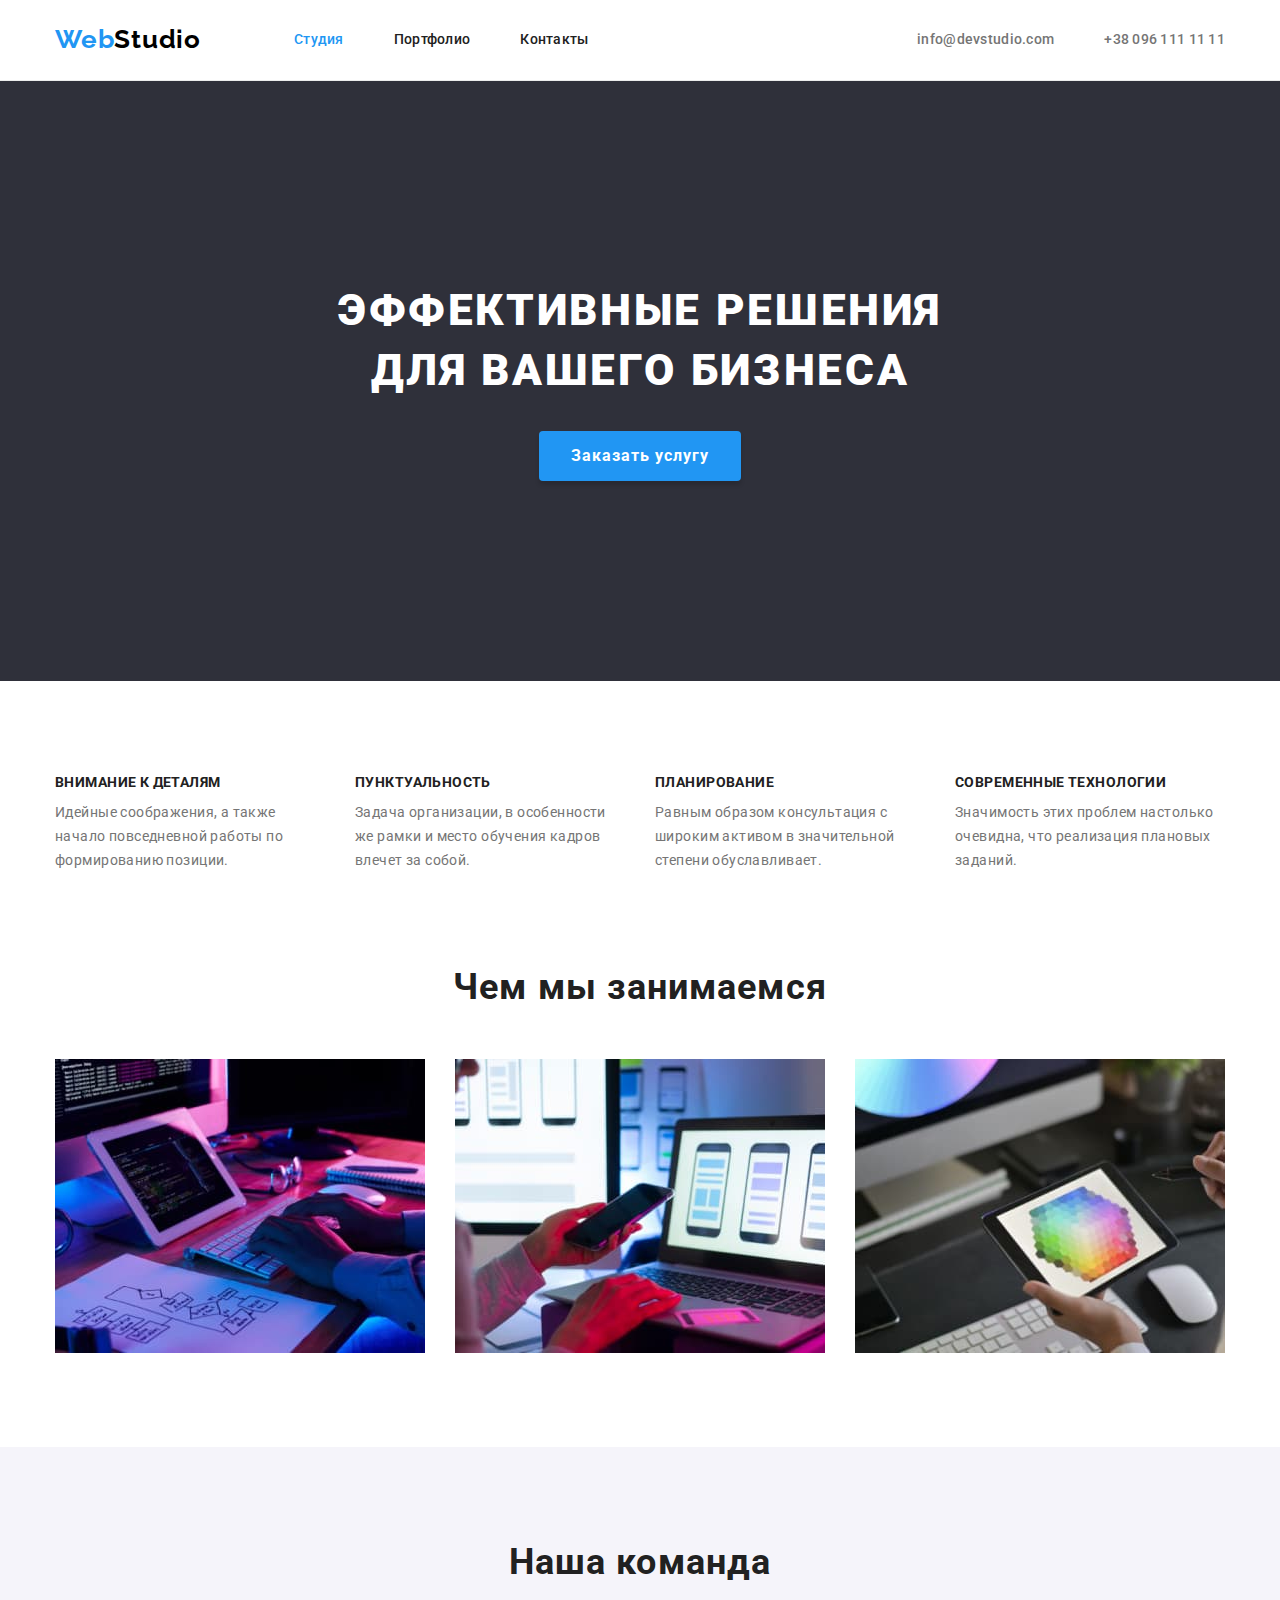
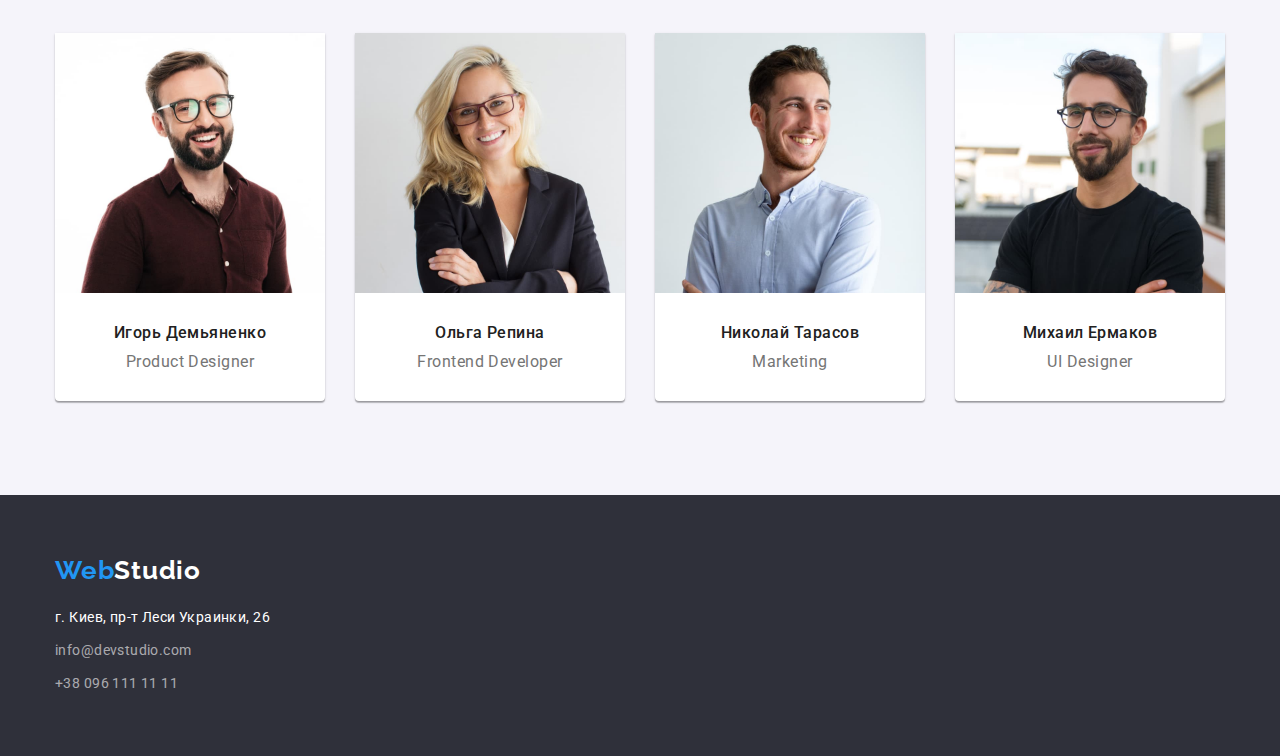
==== index.html @ 8e44c54b "Initial commit" ====
<!DOCTYPE html>
<html lang="ru">
  <head>
    <meta charset="UTF-8" />
    <meta http-equiv="X-UA-Compatible" content="IE=edge" />
    <meta name="viewport" content="width=device-width, initial-scale=1.0" />
    <title>Webstudio</title>
    <link
      rel="stylesheet"
      href="https://cdnjs.cloudflare.com/ajax/libs/modern-normalize/1.0.0/modern-normalize.min.css"
    />
    <link rel="preconnect" href="https://fonts.googleapis.com" />
    <link rel="preconnect" href="https://fonts.gstatic.com" crossorigin />
    <link
      href="https://fonts.googleapis.com/css2?family=Raleway:wght@700&family=Roboto:wght@400;500;700;900&display=swap"
      rel="stylesheet"
    />
    <link rel="stylesheet" href="./css/styles.css" />
  </head>
  <body>
    <!-- header -->
    <header class="header">
      <div class="container header-container">
        <a class="header-logo link" href="#"> <span class="logo-text">Web</span>Studio</a>
        <nav class="header-nav">
          <ul class="header-nav-list list">
            <li class="header-nav-item">
              <a class="header-nav-link current link" href="#">Студия</a>
            </li>
            <li class="header-nav-item">
              <a class="header-nav-link link" href="./portfolio.html">Портфолио</a>
            </li>
            <li class="header-nav-item">
              <a class="header-nav-link link" href="#">Контакты</a>
            </li>
          </ul>
        </nav>
        <ul class="header-list list">
          <li class="header-item">
            <a class="header-link link" href="mailto:info@devstudio.com">info@devstudio.com</a>
          </li>
          <li class="header-item">
            <a class="header-link link" href="tel:+380961111111">+38 096 111 11 11</a>
          </li>
        </ul>
      </div>
    </header>
    <main>
      <!-- hero -->
      <section class="hero">
        <div class="container">
          <h1 class="hero-title">
            Эффективные решения<br />
            для вашего бизнеса
          </h1>
          <button class="hero-btn" type="button">Заказать услугу</button>
        </div>
      </section>
      <!-- features -->
      <section class="features section">
        <div class="container">
          <h2 class="visually-hidden">Наши преимущества</h2>
          <ul class="features-list list">
            <li class="features-item">
              <h3 class="features-subtitle">Внимание к деталям</h3>
              <p class="features-text">
                Идейные соображения, а также начало повседневной работы по формированию позиции.
              </p>
            </li>
            <li class="features-item">
              <h3 class="features-subtitle">Пунктуальность</h3>
              <p class="features-text">
                Задача организации, в особенности же рамки и место обучения кадров влечет за собой.
              </p>
            </li>
            <li class="features-item">
              <h3 class="features-subtitle">Планирование</h3>
              <p class="features-text">
                Равным образом консультация с широким активом в значительной степени обуславливает.
              </p>
            </li>
            <li class="features-item">
              <h3 class="features-subtitle">Современные технологии</h3>
              <p class="features-text">
                Значимость этих проблем настолько очевидна, что реализация плановых заданий.
              </p>
            </li>
          </ul>
        </div>
      </section>
      <!-- benefits -->
      <section class="benefits section">
        <div class="container">
          <h2 class="benefits-title">Чем мы занимаемся</h2>
          <ul class="benefits-list list">
            <li class="benefits-item">
              <img
                class="benefits-image"
                src="./images/benefits/box1.jpg"
                alt="Клавиатура и планшет"
                width="370"
                height="294"
              />
            </li>
            <li class="benefits-item">
              <img
                class="benefits-image"
                src="./images/benefits/box2.jpg"
                alt="Смартфон и ноутбук"
                width="370"
                height="294"
              />
            </li>
            <li class="benefits-item">
              <img
                class="benefits-image"
                src="./images/benefits/box3.jpg"
                alt="Планшет"
                width="370"
                height="294"
              />
            </li>
          </ul>
        </div>
      </section>
      <!-- team -->
      <section class="team section">
        <div class="container">
          <h2 class="team-title">Наша команда</h2>
          <ul class="team-list list">
            <li class="team-item">
              <img
                class="team-image"
                src="./images/team/photo1.jpg"
                alt="Фотография Игорь Демьяненко"
                width="270"
                height="260"
              />
              <h3 class="team-subtitle">Игорь Демьяненко</h3>
              <p class="team-text">Product Designer</p>
            </li>
            <li class="team-item">
              <img
                class="team-image"
                src="./images/team/photo2.jpg"
                alt="Фотография Ольга Репина"
                width="270"
                height="260"
              />
              <h3 class="team-subtitle">Ольга Репина</h3>
              <p class="team-text">Frontend Developer</p>
            </li>
            <li class="team-item">
              <img
                class="team-image"
                src="./images/team/photo3.jpg"
                alt="Фотография Николай Тарасов"
                width="270"
                height="260"
              />
              <h3 class="team-subtitle">Николай Тарасов</h3>
              <p class="team-text">Marketing</p>
            </li>
            <li class="team-item">
              <img
                class="team-image"
                src="./images/team/photo4.jpg"
                alt="Фотография Михаил Ермаков"
                width="270"
                height="260"
              />
              <h3 class="team-subtitle">Михаил Ермаков</h3>
              <p class="team-text">UI Designer</p>
            </li>
          </ul>
        </div>
      </section>
    </main>
    <!-- footer -->
    <footer class="footer">
      <div class="container">
        <a class="footer-logo link" href="#"> <span class="logo-text">Web</span>Studio</a>
        <address class="footer-contacs">
          <p class="footer-text">г. Киев, пр-т Леси Украинки, 26</p>
          <ul class="footer-list list">
            <li class="footer-item">
              <a class="footer-link link" href="mailto:info@devstudio.com">info@devstudio.com</a>
            </li>
            <li class="footer-item">
              <a class="footer-link link" href="tel:+380961111111">+38 096 111 11 11</a>
            </li>
          </ul>
        </address>
      </div>
    </footer>
  </body>
</html>
---- css/styles.css ----
:root {
  --color-background-primary: #2f303a;
  --color-text-background: #fff;
  --color-background-third: #f5f4fa;
  --primary-text-color: #757575;
  --title-text-color: #212121;
  --accent-color: #2196f3;
  --color-footer-link: #ffffff99;
  --btn-background-color: #188ce8;
  --color-border: #ececec;
  --color-border-card: #eeeeee;
}

body {
  color: var(--primary-text-color);
  font-family: 'Roboto', Arial, sans-serif;
}

h1,
h2,
h3,
h4,
h5,
h6,
p {
  margin: 0;
}

img {
  display: block;
  width: 100%;
}

.list {
  list-style: none;
  padding: 0;
  margin: 0;
}

.link {
  text-decoration: none;
}

.container {
  width: 1200px;
  padding-left: 15px;
  padding-right: 15px;
  margin-left: auto;
  margin-right: auto;
}

.section {
  padding: 94px 0;
}

.visually-hidden {
  position: absolute;
  width: 1px;
  height: 1px;
  margin: -1px;
  border: 0;
  padding: 0;

  white-space: nowrap;
  clip-path: inset(100%);
  clip: rect(0 0 0 0);
  overflow: hidden;
}

/* header */
.header {
  border-bottom: 1px solid var(--color-border);
  background-color: var(--color-text-background);
}

.header-container {
  display: flex;
  align-items: center;
}

.header-logo {
  margin-right: 93px;

  color: #000;
  font-family: 'Raleway';
  font-weight: 700;
  font-size: 26px;
  line-height: 1.2;
  letter-spacing: 0.03em;
}

.logo-text {
  color: var(--accent-color);
}

.header-nav-list,
.header-list {
  display: flex;

  font-weight: 500;
  font-size: 14px;
  line-height: 1.14;
  letter-spacing: 0.02em;
}

.header-list {
  margin-left: auto;
}

.header-nav-item:not(:first-child) {
  margin-left: 50px;
}

.header-nav-link {
  display: block;
  padding: 32px 0;

  color: var(--title-text-color);
}

.header-link {
  display: block;
  padding: 32px 0;

  color: var(--primary-text-color);
}

.header-item:not(:first-child) {
  margin-left: 50px;
}

.link:hover,
.link:focus {
  color: var(--accent-color);
}

.header-nav-link.current {
  color: var(--accent-color);
}

/* hero */

.hero {
  padding: 200px 0;
  text-align: center;

  background-color: var(--color-background-primary);
}

.hero-title {
  margin-bottom: 30px;

  color: var(--color-text-background);
  font-weight: 900;
  font-size: 44px;
  line-height: 1.36;
  letter-spacing: 0.06em;
  text-transform: uppercase;
}

.hero-btn {
  margin: 0 auto;
  padding: 10px 32px;
  box-shadow: 0px 4px 4px rgba(0, 0, 0, 0.15);
  border: 0 solid transparent;
  border-radius: 4px;

  color: var(--color-text-background);
  background-color: var(--accent-color);
  font-family: inherit;
  font-weight: 700;
  font-size: 16px;
  line-height: 1.88;
  display: flex;
  align-items: center;
  text-align: center;
  letter-spacing: 0.06em;
  cursor: pointer;
}

.hero-btn:hover,
.hero-btn:focus {
  background-color: var(--btn-background-color);
}

/* features */

.features {
  background-color: var(--color-text-background);
}

.features-list {
  display: flex;
}

.features-item {
  flex-basis: 270px;
}

.features-subtitle {
  margin-bottom: 10px;

  color: var(--title-text-color);
  font-weight: 700;
  font-size: 14px;
  line-height: 1.14;
  letter-spacing: 0.03em;
  text-transform: uppercase;
}

.features-text {
  font-size: 14px;
  line-height: 1.71;
  letter-spacing: 0.03em;
}

.features-item:not(:first-child) {
  margin-left: 30px;
}

/* benefits, team */

.benefits {
  padding-top: 0;

  background-color: var(--color-text-background);
}

.benefits-title,
.team-title {
  margin-bottom: 50px;

  color: var(--title-text-color);
  font-weight: 700;
  font-size: 36px;
  line-height: 1.17;
  text-align: center;
  letter-spacing: 0.03em;
}

.benefits-list {
  display: flex;
}

.benefits-item:not(:first-child) {
  margin-left: 30px;
}

.team {
  background-color: var(--color-background-third);
}

.team-list {
  display: flex;
}

.team-item {
  padding-bottom: 30px;
  box-shadow: 0px 1px 3px rgba(0, 0, 0, 0.12), 0px 1px 1px rgba(0, 0, 0, 0.14),
    0px 2px 1px rgba(0, 0, 0, 0.2);
  border-radius: 0px 0px 4px 4px;

  background-color: var(--color-text-background);
}

.team-image {
  margin-bottom: 30px;
}

.team-subtitle {
  margin-bottom: 10px;

  color: var(--title-text-color);
  font-weight: 500;
  font-size: 16px;
  line-height: 1.19;
  text-align: center;
  letter-spacing: 0.03em;
}

.team-text {
  font-size: 16px;
  line-height: 1.19;
  text-align: center;
  letter-spacing: 0.03em;
}

.team-item:not(:first-child) {
  margin-left: 30px;
}

/* projects */

.projects {
  background-color: var(--color-text-background);
}

.projects-menu-list {
  display: flex;
  justify-content: center;
  margin-bottom: 50px;
}

.projects-btn {
  padding: 6px 22px;
  border: 0 solid transparent;
  border-radius: 4px;

  color: var(--title-text-color);
  background-color: var(--color-background-third);
  font-family: inherit;
  font-weight: 500;
  font-size: 16px;
  line-height: 1.62;
  text-align: center;
  letter-spacing: 0.03em;
  cursor: pointer;
}

.projects-btn:hover,
.projects-btn:focus {
  color: var(--color-text-background);
  background-color: var(--accent-color);
}

.projects-btn.current {
  color: var(--color-text-background);
  background-color: var(--accent-color);
}

.projects-menu-item:not(:first-child) {
  margin-left: 8px;
}

.projects-list {
  display: flex;
  flex-wrap: wrap;
  gap: 30px;
}

.projects-item {
  background-color: var(--color-text-background);
}

.projects-card {
  padding: 20px 24px 20px 24px;
  border: 1px solid var(--color-border-card);
}

.projects-subtitle {
  margin-bottom: 4px;

  color: var(--title-text-color);
  font-weight: 700;
  font-size: 18px;
  line-height: 2;
  letter-spacing: 0.06em;
}

.projects-text {
  font-size: 16px;
  line-height: 1.88;
  letter-spacing: 0.03em;
}

/* footer */

.footer {
  padding: 60px 0;

  background-color: var(--color-background-primary);
}

.footer-logo {
  display: inline-block;
  margin-bottom: 20px;

  color: var(--color-text-background);
  font-family: 'Raleway';
  font-weight: 700;
  font-size: 26px;
  line-height: 1.2;
  letter-spacing: 0.03em;
}

.footer-contacs {
  font-style: normal;
  font-size: 14px;
  line-height: 1.71;
  letter-spacing: 0.03em;
}

.footer-text {
  margin-bottom: 9px;
  color: var(--color-text-background);
}

.footer-link {
  color: var(--color-footer-link);
}

.footer-item:not(:first-child) {
  margin-top: 9px;
}
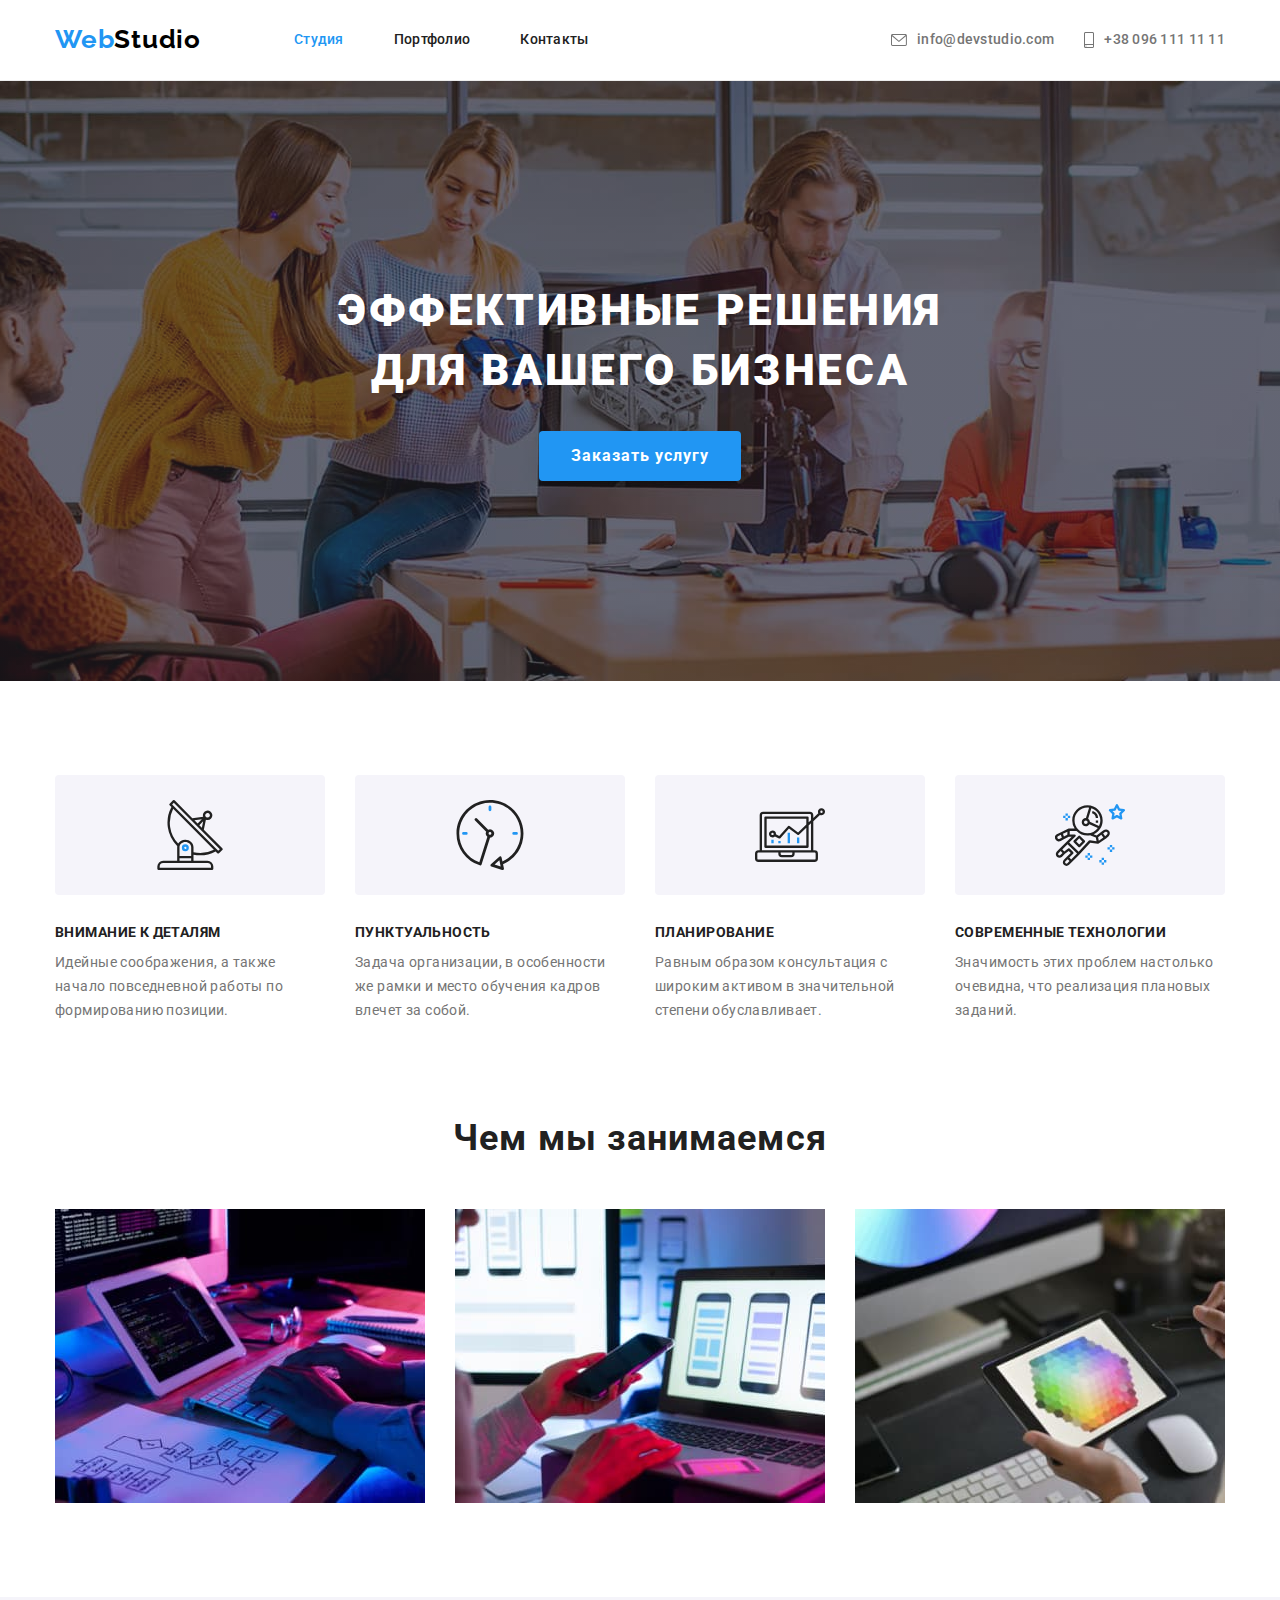
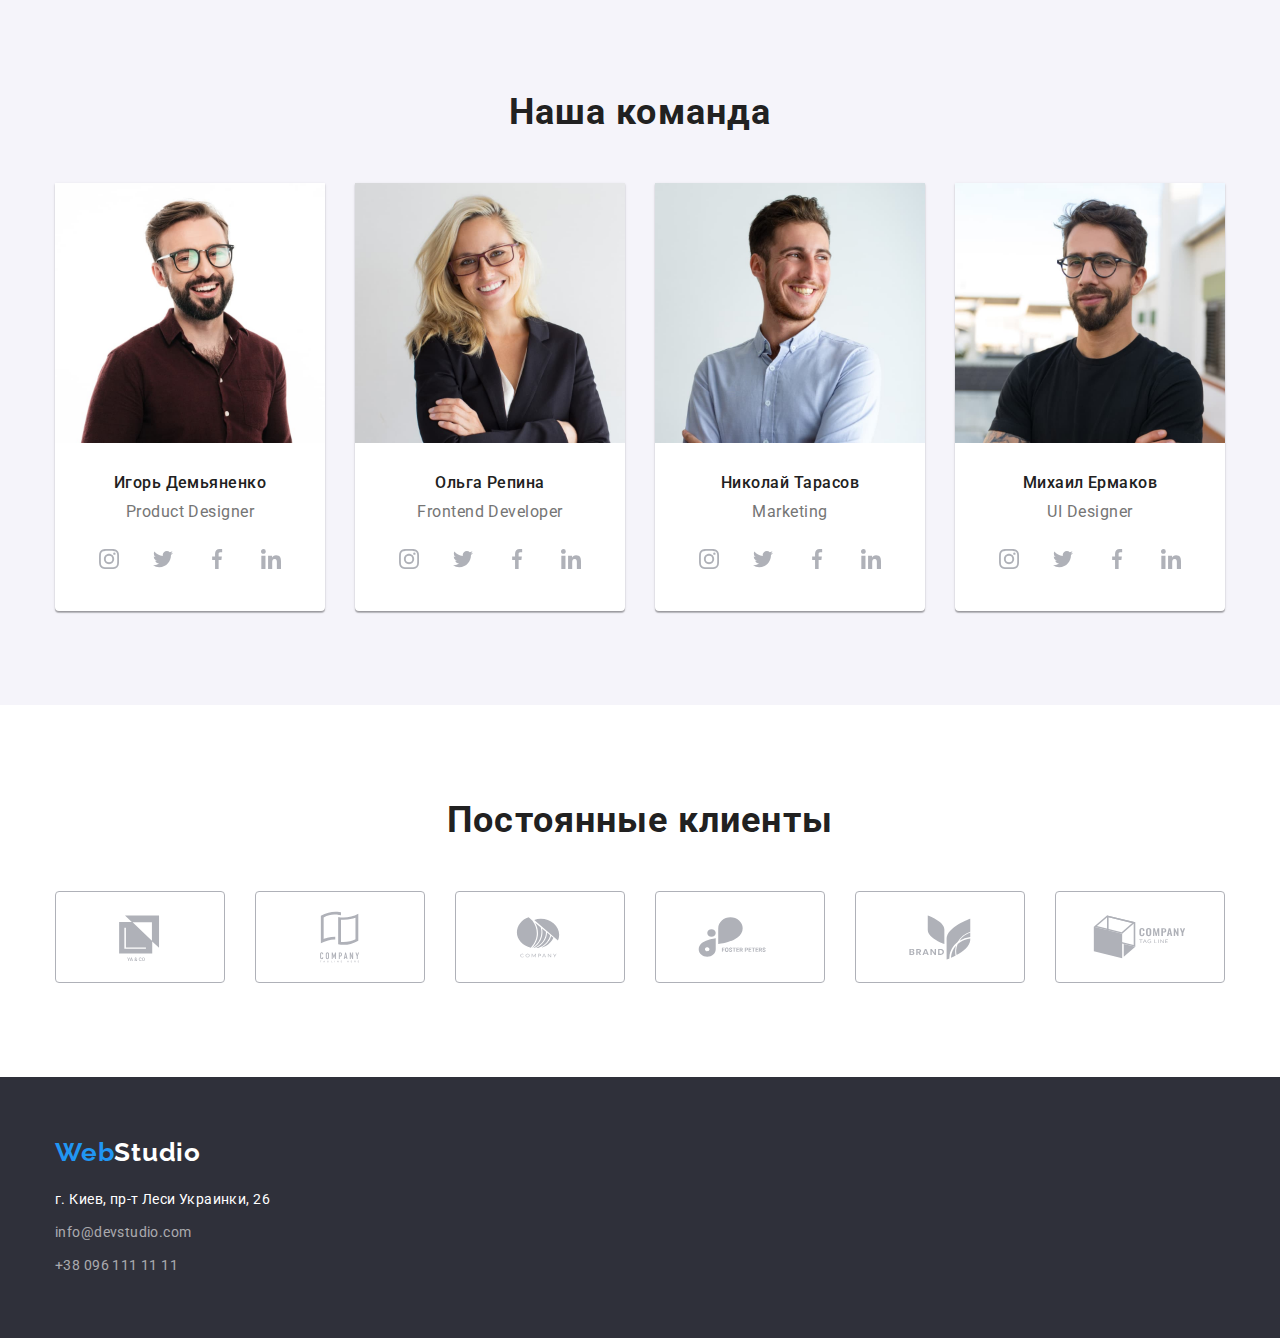
==== commit ea9da44d: "сделал иконки" ====
--- a/index.html
+++ b/index.html
@@ -37,10 +37,19 @@
         </nav>
         <ul class="header-list list">
           <li class="header-item">
-            <a class="header-link link" href="mailto:info@devstudio.com">info@devstudio.com</a>
+            <a class="header-link link" href="mailto:info@devstudio.com">
+              <svg class="header-icon" width="16" height="12" aria-hidden="true">
+                <use href="./images/icons.svg#icon-envelope"></use>
+              </svg>
+              info@devstudio.com
+            </a>
           </li>
           <li class="header-item">
-            <a class="header-link link" href="tel:+380961111111">+38 096 111 11 11</a>
+            <a class="header-link link" href="tel:+380961111111">
+              <svg class="header-icon" width="10" height="16" aria-hidden="true">
+                <use href="./images/icons.svg#icon-smartphone"></use></svg
+              >+38 096 111 11 11
+            </a>
           </li>
         </ul>
       </div>
@@ -62,24 +71,44 @@
           <h2 class="visually-hidden">Наши преимущества</h2>
           <ul class="features-list list">
             <li class="features-item">
+              <div class="features-container">
+                <svg class="features-icon" width="70" height="70" aria-hidden="true">
+                  <use href="./images/icons.svg#icon-antenna"></use>
+                </svg>
+              </div>
               <h3 class="features-subtitle">Внимание к деталям</h3>
               <p class="features-text">
                 Идейные соображения, а также начало повседневной работы по формированию позиции.
               </p>
             </li>
             <li class="features-item">
+              <div class="features-container">
+                <svg class="features-icon" width="70" height="70" aria-hidden="true">
+                  <use href="./images/icons.svg#icon-clock"></use>
+                </svg>
+              </div>
               <h3 class="features-subtitle">Пунктуальность</h3>
               <p class="features-text">
                 Задача организации, в особенности же рамки и место обучения кадров влечет за собой.
               </p>
             </li>
             <li class="features-item">
+              <div class="features-container">
+                <svg class="features-icon" width="70" height="70" aria-hidden="true">
+                  <use href="./images/icons.svg#icon-diagram"></use>
+                </svg>
+              </div>
               <h3 class="features-subtitle">Планирование</h3>
               <p class="features-text">
                 Равным образом консультация с широким активом в значительной степени обуславливает.
               </p>
             </li>
             <li class="features-item">
+              <div class="features-container">
+                <svg class="features-icon" width="70" height="70" aria-hidden="true">
+                  <use href="./images/icons.svg#icon-astronaut"></use>
+                </svg>
+              </div>
               <h3 class="features-subtitle">Современные технологии</h3>
               <p class="features-text">
                 Значимость этих проблем настолько очевидна, что реализация плановых заданий.
@@ -138,6 +167,46 @@
               />
               <h3 class="team-subtitle">Игорь Демьяненко</h3>
               <p class="team-text">Product Designer</p>
+              <ul class="social-list list">
+                <li class="social-item">
+                  <a href="#" class="social-link">
+                    <svg
+                      class="social-icon"
+                      width="20"
+                      height="20"
+                      aria-label="ссылка на instagram"
+                    >
+                      <use href="./images/icons.svg#icon-instagram"></use>
+                    </svg>
+                  </a>
+                </li>
+                <li class="social-item">
+                  <a href="#" class="social-link">
+                    <svg class="social-icon" width="20" height="20" aria-label="ссылка на twitter">
+                      <use href="./images/icons.svg#icon-twitter"></use>
+                    </svg>
+                  </a>
+                </li>
+                <li class="social-item">
+                  <a href="#" class="social-link">
+                    <svg
+                      class="social-icon"
+                      width="20"
+                      height="20"
+                      aria-label="ссылка на facebook "
+                    >
+                      <use href="./images/icons.svg#icon-facebook"></use>
+                    </svg>
+                  </a>
+                </li>
+                <li class="social-item">
+                  <a href="#" class="social-link">
+                    <svg class="social-icon" width="20" height="20" aria-label="ссылка на linkedin">
+                      <use href="./images/icons.svg#icon-linkedin"></use>
+                    </svg>
+                  </a>
+                </li>
+              </ul>
             </li>
             <li class="team-item">
               <img
@@ -149,6 +218,46 @@
               />
               <h3 class="team-subtitle">Ольга Репина</h3>
               <p class="team-text">Frontend Developer</p>
+              <ul class="social-list list">
+                <li class="social-item">
+                  <a href="#" class="social-link">
+                    <svg
+                      class="social-icon"
+                      width="20"
+                      height="20"
+                      aria-label="ссылка на instagram"
+                    >
+                      <use href="./images/icons.svg#icon-instagram"></use>
+                    </svg>
+                  </a>
+                </li>
+                <li class="social-item">
+                  <a href="#" class="social-link">
+                    <svg class="social-icon" width="20" height="20" aria-label="ссылка на twitter">
+                      <use href="./images/icons.svg#icon-twitter"></use>
+                    </svg>
+                  </a>
+                </li>
+                <li class="social-item">
+                  <a href="#" class="social-link">
+                    <svg
+                      class="social-icon"
+                      width="20"
+                      height="20"
+                      aria-label="ссылка на facebook "
+                    >
+                      <use href="./images/icons.svg#icon-facebook"></use>
+                    </svg>
+                  </a>
+                </li>
+                <li class="social-item">
+                  <a href="#" class="social-link">
+                    <svg class="social-icon" width="20" height="20" aria-label="ссылка на linkedin">
+                      <use href="./images/icons.svg#icon-linkedin"></use>
+                    </svg>
+                  </a>
+                </li>
+              </ul>
             </li>
             <li class="team-item">
               <img
@@ -160,6 +269,46 @@
               />
               <h3 class="team-subtitle">Николай Тарасов</h3>
               <p class="team-text">Marketing</p>
+              <ul class="social-list list">
+                <li class="social-item">
+                  <a href="#" class="social-link">
+                    <svg
+                      class="social-icon"
+                      width="20"
+                      height="20"
+                      aria-label="ссылка на instagram"
+                    >
+                      <use href="./images/icons.svg#icon-instagram"></use>
+                    </svg>
+                  </a>
+                </li>
+                <li class="social-item">
+                  <a href="#" class="social-link">
+                    <svg class="social-icon" width="20" height="20" aria-label="ссылка на twitter">
+                      <use href="./images/icons.svg#icon-twitter"></use>
+                    </svg>
+                  </a>
+                </li>
+                <li class="social-item">
+                  <a href="#" class="social-link">
+                    <svg
+                      class="social-icon"
+                      width="20"
+                      height="20"
+                      aria-label="ссылка на facebook "
+                    >
+                      <use href="./images/icons.svg#icon-facebook"></use>
+                    </svg>
+                  </a>
+                </li>
+                <li class="social-item">
+                  <a href="#" class="social-link">
+                    <svg class="social-icon" width="20" height="20" aria-label="ссылка на linkedin">
+                      <use href="./images/icons.svg#icon-linkedin"></use>
+                    </svg>
+                  </a>
+                </li>
+              </ul>
             </li>
             <li class="team-item">
               <img
@@ -171,6 +320,96 @@
               />
               <h3 class="team-subtitle">Михаил Ермаков</h3>
               <p class="team-text">UI Designer</p>
+              <ul class="social-list list">
+                <li class="social-item">
+                  <a href="#" class="social-link">
+                    <svg
+                      class="social-icon"
+                      width="20"
+                      height="20"
+                      aria-label="ссылка на instagram"
+                    >
+                      <use href="./images/icons.svg#icon-instagram"></use>
+                    </svg>
+                  </a>
+                </li>
+                <li class="social-item">
+                  <a href="#" class="social-link">
+                    <svg class="social-icon" width="20" height="20" aria-label="ссылка на twitter">
+                      <use href="./images/icons.svg#icon-twitter"></use>
+                    </svg>
+                  </a>
+                </li>
+                <li class="social-item">
+                  <a href="#" class="social-link">
+                    <svg
+                      class="social-icon"
+                      width="20"
+                      height="20"
+                      aria-label="ссылка на facebook "
+                    >
+                      <use href="./images/icons.svg#icon-facebook"></use>
+                    </svg>
+                  </a>
+                </li>
+                <li class="social-item">
+                  <a href="#" class="social-link">
+                    <svg class="social-icon" width="20" height="20" aria-label="ссылка на linkedin">
+                      <use href="./images/icons.svg#icon-linkedin"></use>
+                    </svg>
+                  </a>
+                </li>
+              </ul>
+            </li>
+          </ul>
+        </div>
+      </section>
+      <!-- clients -->
+      <section class="clients section">
+        <div class="container">
+          <h2 class="clients-title">Постоянные клиенты</h2>
+          <ul class="clients-list list">
+            <li class="clients-item">
+              <a href="" class="clients-link">
+                <svg class="clients-icon" width="106" height="60">
+                  <use href="./images/icons.svg#icon-logocompany1"></use>
+                </svg>
+              </a>
+            </li>
+            <li class="clients-item">
+              <a href="" class="clients-link">
+                <svg class="clients-icon" width="106" height="60">
+                  <use href="./images/icons.svg#icon-logocompany2"></use>
+                </svg>
+              </a>
+            </li>
+            <li class="clients-item">
+              <a href="" class="clients-link">
+                <svg class="clients-icon" width="106" height="60">
+                  <use href="./images/icons.svg#icon-logocompany3"></use>
+                </svg>
+              </a>
+            </li>
+            <li class="clients-item">
+              <a href="" class="clients-link">
+                <svg class="clients-icon" width="106" height="60">
+                  <use href="./images/icons.svg#icon-logocompany4"></use>
+                </svg>
+              </a>
+            </li>
+            <li class="clients-item">
+              <a href="" class="clients-link">
+                <svg class="clients-icon" width="106" height="60">
+                  <use href="./images/icons.svg#icon-logocompany5"></use>
+                </svg>
+              </a>
+            </li>
+            <li class="clients-item">
+              <a href="" class="clients-link">
+                <svg class="clients-icon" width="106" height="60">
+                  <use href="./images/icons.svg#icon-logocompany6"></use>
+                </svg>
+              </a>
             </li>
           </ul>
         </div>
--- a/css/styles.css
+++ b/css/styles.css
@@ -9,6 +9,8 @@
   --btn-background-color: #188ce8;
   --color-border: #ececec;
   --color-border-card: #eeeeee;
+  --color-gradient: rgba(47, 48, 58, 0.4);
+  --fill-icons: #afb1b8;
 }
 
 body {
@@ -42,7 +44,7 @@
 }
 
 .container {
-  width: 1200px;
+  max-width: 1200px;
   padding-left: 15px;
   padding-right: 15px;
   margin-left: auto;
@@ -119,14 +121,20 @@
 }
 
 .header-link {
-  display: block;
+  display: inline-flex;
+  align-items: center;
   padding: 32px 0;
 
   color: var(--primary-text-color);
 }
 
+.header-icon {
+  margin-right: 10px;
+  fill: var(--primary-text-color);
+}
+
 .header-item:not(:first-child) {
-  margin-left: 50px;
+  margin-left: 30px;
 }
 
 .link:hover,
@@ -134,6 +142,11 @@
   color: var(--accent-color);
 }
 
+.header-link:hover .header-icon,
+.header-link:focus .header-icon {
+  fill: var(--accent-color);
+}
+
 .header-nav-link.current {
   color: var(--accent-color);
 }
@@ -141,10 +154,19 @@
 /* hero */
 
 .hero {
+  max-width: 1600px;
+  height: 600px;
+  margin-left: auto;
+  margin-right: auto;
   padding: 200px 0;
   text-align: center;
 
   background-color: var(--color-background-primary);
+  background-image: linear-gradient(var(--color-gradient), var(--color-gradient)),
+    url('../images/hero/hero-background-image.jpg');
+  background-repeat: no-repeat;
+  background-position: center;
+  background-size: cover;
 }
 
 .hero-title {
@@ -197,6 +219,17 @@
   flex-basis: 270px;
 }
 
+.features-container {
+  display: flex;
+  align-items: center;
+  justify-content: center;
+  width: 270px;
+  height: 120px;
+  margin-bottom: 30px;
+  background-color: var(--color-background-third);
+  border-radius: 4px;
+}
+
 .features-subtitle {
   margin-bottom: 10px;
 
@@ -227,7 +260,8 @@
 }
 
 .benefits-title,
-.team-title {
+.team-title,
+.clients-title {
   margin-bottom: 50px;
 
   color: var(--title-text-color);
@@ -255,6 +289,9 @@
 }
 
 .team-item {
+  display: flex;
+  flex-direction: column;
+  align-items: center;
   padding-bottom: 30px;
   box-shadow: 0px 1px 3px rgba(0, 0, 0, 0.12), 0px 1px 1px rgba(0, 0, 0, 0.14),
     0px 2px 1px rgba(0, 0, 0, 0.2);
@@ -279,6 +316,8 @@
 }
 
 .team-text {
+  margin-bottom: 16px;
+
   font-size: 16px;
   line-height: 1.19;
   text-align: center;
@@ -287,6 +326,69 @@
 
 .team-item:not(:first-child) {
   margin-left: 30px;
+}
+
+.social-list {
+  display: flex;
+  align-items: center;
+  gap: 10px;
+}
+
+.social-link {
+  display: flex;
+  padding: 12px;
+  border-radius: 50%;
+}
+
+.social-icon {
+  fill: var(--fill-icons);
+}
+
+.social-link:hover,
+.social-link:focus {
+  background-color: var(--accent-color);
+}
+
+.social-link:hover .social-icon,
+.social-link:focus .social-icon {
+  fill: var(--color-text-background);
+}
+
+/* clients */
+
+.clients {
+  background-color: var(--color-text-background);
+}
+
+.clients-list {
+  display: flex;
+  align-items: center;
+  justify-content: space-between;
+  gap: 30px;
+}
+
+.clients-link {
+  display: flex;
+  width: 170px;
+  height: 92px;
+  padding: 16px 32px;
+
+  border: 1px solid #afb1b8;
+  border-radius: 4px;
+}
+
+.clients-icon {
+  fill: var(--fill-icons);
+}
+
+.clients-link:hover,
+.clients-link:focus {
+  border-color: var(--accent-color);
+}
+
+.clients-link:hover .clients-icon,
+.clients-link:focus .clients-icon {
+  fill: var(--accent-color);
 }
 
 /* projects */
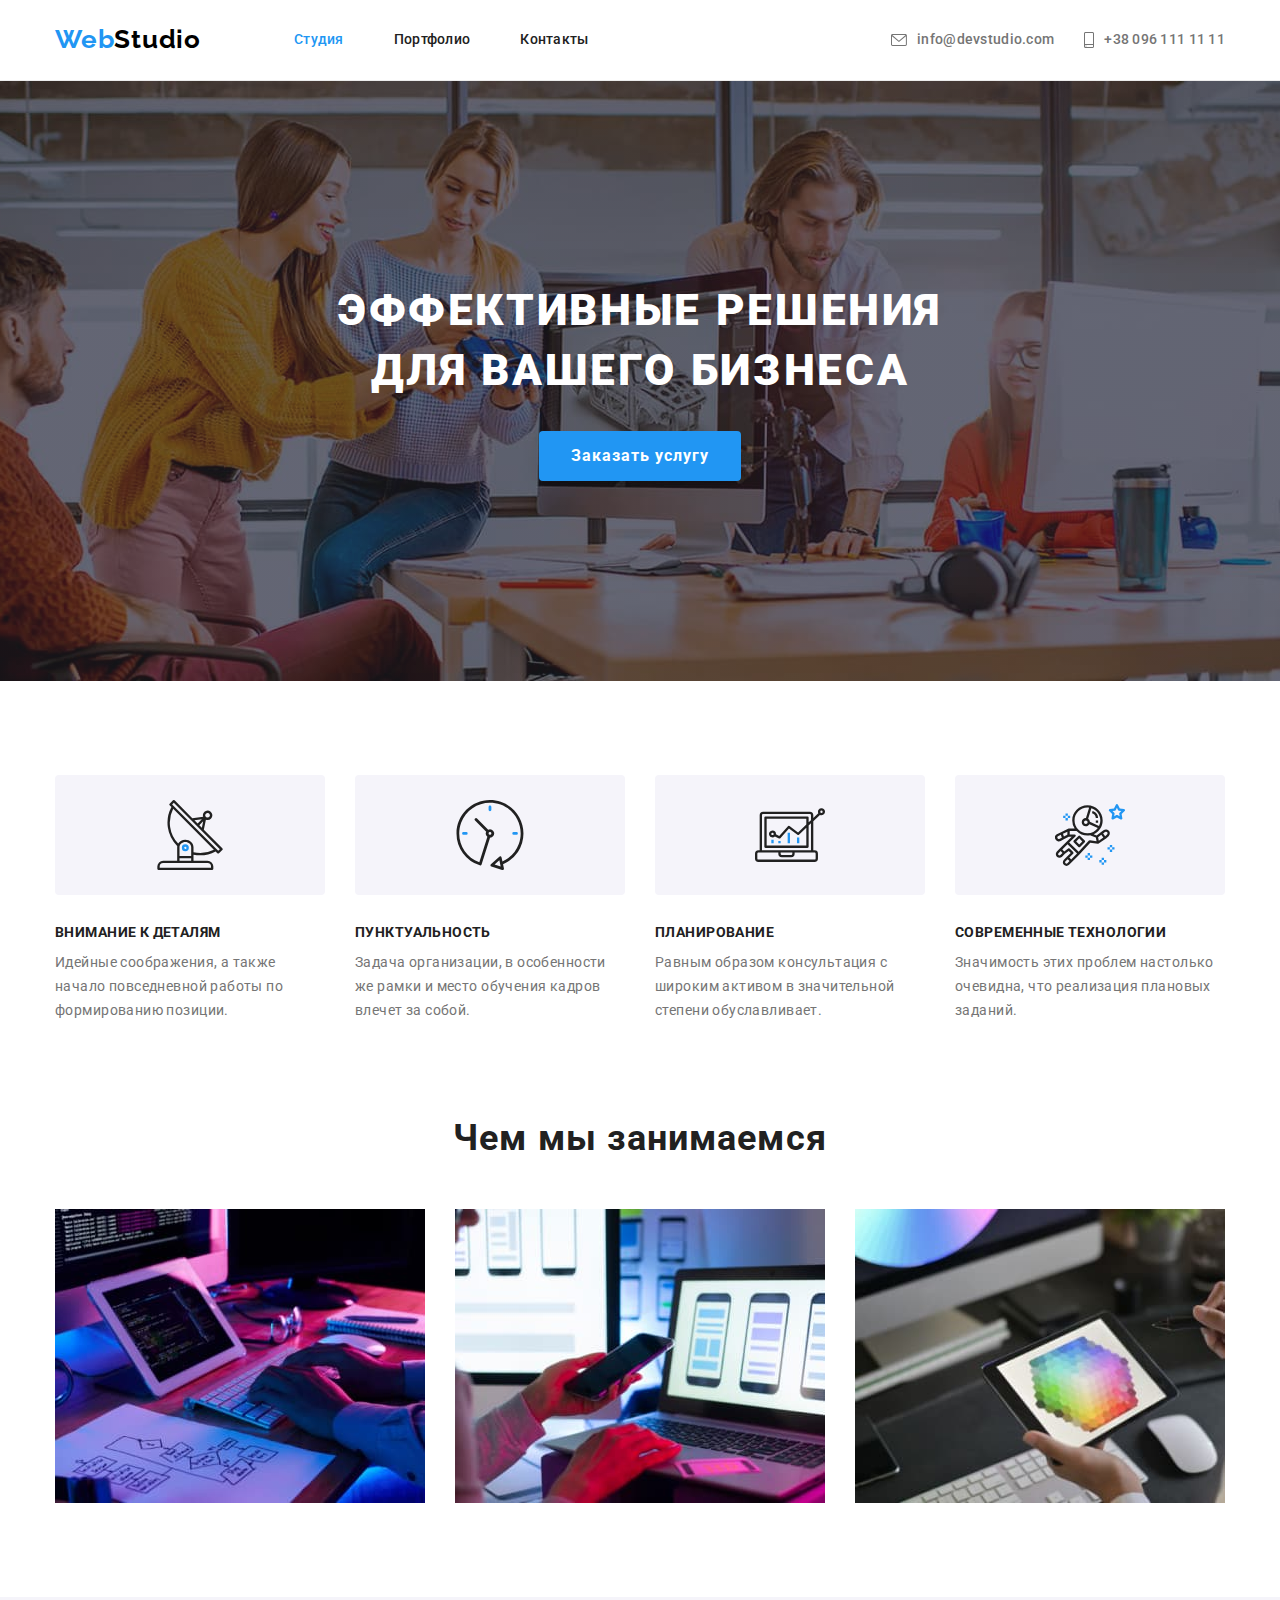
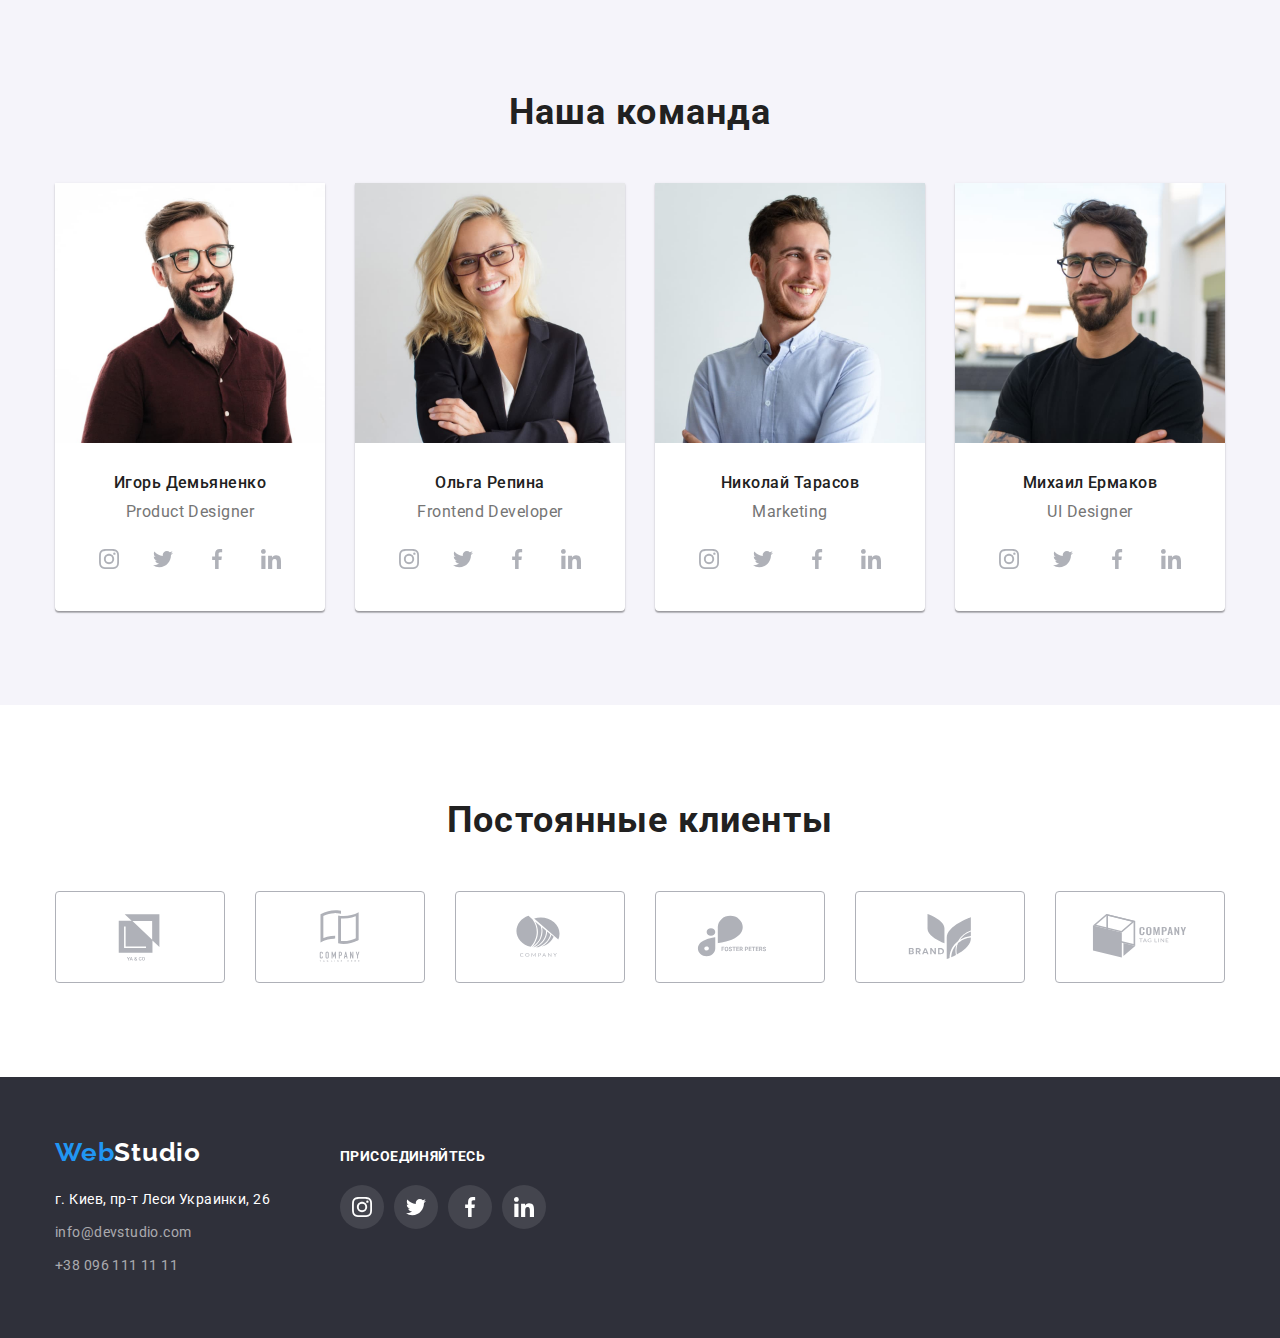
==== commit a987c6a5: "Сделал дз 4" ====
--- a/index.html
+++ b/index.html
@@ -370,43 +370,73 @@
           <h2 class="clients-title">Постоянные клиенты</h2>
           <ul class="clients-list list">
             <li class="clients-item">
-              <a href="" class="clients-link">
-                <svg class="clients-icon" width="106" height="60">
+              <a href="" class="clients-link link">
+                <svg
+                  class="clients-icon"
+                  width="106"
+                  height="60"
+                  aria-label="ссылка на компанию клиента"
+                >
                   <use href="./images/icons.svg#icon-logocompany1"></use>
                 </svg>
               </a>
             </li>
             <li class="clients-item">
               <a href="" class="clients-link">
-                <svg class="clients-icon" width="106" height="60">
+                <svg
+                  class="clients-icon"
+                  width="106"
+                  height="60"
+                  aria-label="ссылка на компанию клиента"
+                >
                   <use href="./images/icons.svg#icon-logocompany2"></use>
                 </svg>
               </a>
             </li>
             <li class="clients-item">
               <a href="" class="clients-link">
-                <svg class="clients-icon" width="106" height="60">
+                <svg
+                  class="clients-icon"
+                  width="106"
+                  height="60"
+                  aria-label="ссылка на компанию клиента"
+                >
                   <use href="./images/icons.svg#icon-logocompany3"></use>
                 </svg>
               </a>
             </li>
             <li class="clients-item">
               <a href="" class="clients-link">
-                <svg class="clients-icon" width="106" height="60">
+                <svg
+                  class="clients-icon"
+                  width="106"
+                  height="60"
+                  aria-label="ссылка на компанию клиента"
+                >
                   <use href="./images/icons.svg#icon-logocompany4"></use>
                 </svg>
               </a>
             </li>
             <li class="clients-item">
               <a href="" class="clients-link">
-                <svg class="clients-icon" width="106" height="60">
+                <svg
+                  class="clients-icon"
+                  width="106"
+                  height="60"
+                  aria-label="ссылка на компанию клиента"
+                >
                   <use href="./images/icons.svg#icon-logocompany5"></use>
                 </svg>
               </a>
             </li>
             <li class="clients-item">
               <a href="" class="clients-link">
-                <svg class="clients-icon" width="106" height="60">
+                <svg
+                  class="clients-icon"
+                  width="106"
+                  height="60"
+                  aria-label="ссылка на компанию клиента"
+                >
                   <use href="./images/icons.svg#icon-logocompany6"></use>
                 </svg>
               </a>
@@ -417,19 +447,74 @@
     </main>
     <!-- footer -->
     <footer class="footer">
-      <div class="container">
-        <a class="footer-logo link" href="#"> <span class="logo-text">Web</span>Studio</a>
-        <address class="footer-contacs">
-          <p class="footer-text">г. Киев, пр-т Леси Украинки, 26</p>
-          <ul class="footer-list list">
-            <li class="footer-item">
-              <a class="footer-link link" href="mailto:info@devstudio.com">info@devstudio.com</a>
-            </li>
-            <li class="footer-item">
-              <a class="footer-link link" href="tel:+380961111111">+38 096 111 11 11</a>
+      <div class="container footer-container">
+        <div class="footer-address">
+          <a class="footer-logo link" href="#"> <span class="logo-text">Web</span>Studio</a>
+          <address class="footer-contacs">
+            <p class="footer-text">г. Киев, пр-т Леси Украинки, 26</p>
+            <ul class="footer-list list">
+              <li class="footer-item">
+                <a class="footer-link link" href="mailto:info@devstudio.com">info@devstudio.com</a>
+              </li>
+              <li class="footer-item">
+                <a class="footer-link link" href="tel:+380961111111">+38 096 111 11 11</a>
+              </li>
+            </ul>
+          </address>
+        </div>
+        <div class="footer-social">
+          <p class="footer-social-text">присоединяйтесь</p>
+          <ul class="social-list list">
+            <li class="social-item">
+              <a href="#" class="footer-social-link">
+                <svg
+                  class="footer-social-icon"
+                  width="20"
+                  height="20"
+                  aria-label="ссылка на instagram"
+                >
+                  <use href="./images/icons.svg#icon-instagram"></use>
+                </svg>
+              </a>
+            </li>
+            <li class="social-item">
+              <a href="#" class="footer-social-link">
+                <svg
+                  class="footer-social-icon"
+                  width="20"
+                  height="20"
+                  aria-label="ссылка на twitter"
+                >
+                  <use href="./images/icons.svg#icon-twitter"></use>
+                </svg>
+              </a>
+            </li>
+            <li class="social-item">
+              <a href="#" class="footer-social-link">
+                <svg
+                  class="footer-social-icon"
+                  width="20"
+                  height="20"
+                  aria-label="ссылка на facebook "
+                >
+                  <use href="./images/icons.svg#icon-facebook"></use>
+                </svg>
+              </a>
+            </li>
+            <li class="social-item">
+              <a href="#" class="footer-social-link">
+                <svg
+                  class="footer-social-icon"
+                  width="20"
+                  height="20"
+                  aria-label="ссылка на linkedin"
+                >
+                  <use href="./images/icons.svg#icon-linkedin"></use>
+                </svg>
+              </a>
             </li>
           </ul>
-        </address>
+        </div>
       </div>
     </footer>
   </body>
--- a/css/styles.css
+++ b/css/styles.css
@@ -11,6 +11,7 @@
   --color-border-card: #eeeeee;
   --color-gradient: rgba(47, 48, 58, 0.4);
   --fill-icons: #afb1b8;
+  --footer-bg-icons: rgba(255, 255, 255, 0.1);
 }
 
 body {
@@ -30,7 +31,7 @@
 
 img {
   display: block;
-  width: 100%;
+  max-width: 100%;
 }
 
 .list {
@@ -41,6 +42,7 @@
 
 .link {
   text-decoration: none;
+  color: inherit;
 }
 
 .container {
@@ -128,23 +130,18 @@
   color: var(--primary-text-color);
 }
 
-.header-icon {
-  margin-right: 10px;
-  fill: var(--primary-text-color);
-}
-
-.header-item:not(:first-child) {
-  margin-left: 30px;
-}
-
 .link:hover,
 .link:focus {
   color: var(--accent-color);
 }
 
-.header-link:hover .header-icon,
-.header-link:focus .header-icon {
-  fill: var(--accent-color);
+.header-icon {
+  margin-right: 10px;
+  fill: currentColor;
+}
+
+.header-item:not(:first-child) {
+  margin-left: 30px;
 }
 
 .header-nav-link.current {
@@ -327,31 +324,37 @@
 .team-item:not(:first-child) {
   margin-left: 30px;
 }
-
+/* social */
 .social-list {
   display: flex;
   align-items: center;
   gap: 10px;
 }
 
+.social-item {
+  width: 44px;
+  height: 44px;
+}
+
 .social-link {
   display: flex;
-  padding: 12px;
+  align-items: center;
+  justify-content: center;
+  width: 100%;
+  height: 100%;
+
+  color: var(--fill-icons);
   border-radius: 50%;
-}
-
-.social-icon {
-  fill: var(--fill-icons);
 }
 
 .social-link:hover,
 .social-link:focus {
   background-color: var(--accent-color);
-}
-
-.social-link:hover .social-icon,
-.social-link:focus .social-icon {
-  fill: var(--color-text-background);
+  color: var(--color-text-background);
+}
+
+.social-icon {
+  fill: currentColor;
 }
 
 /* clients */
@@ -363,32 +366,35 @@
 .clients-list {
   display: flex;
   align-items: center;
-  justify-content: space-between;
   gap: 30px;
 }
 
-.clients-link {
-  display: flex;
+.clients-item {
   width: 170px;
   height: 92px;
-  padding: 16px 32px;
-
-  border: 1px solid #afb1b8;
+}
+
+.clients-link {
+  display: flex;
+  align-items: center;
+  justify-content: center;
+  width: 100%;
+  height: 100%;
+
+  color: var(--fill-icons);
+
+  border: 1px solid var(--fill-icons);
   border-radius: 4px;
-}
-
-.clients-icon {
-  fill: var(--fill-icons);
 }
 
 .clients-link:hover,
 .clients-link:focus {
   border-color: var(--accent-color);
-}
-
-.clients-link:hover .clients-icon,
-.clients-link:focus .clients-icon {
-  fill: var(--accent-color);
+  color: var(--accent-color);
+}
+
+.clients-icon {
+  fill: currentColor;
 }
 
 /* projects */
@@ -420,14 +426,12 @@
 }
 
 .projects-btn:hover,
-.projects-btn:focus {
+.projects-btn:focus,
+.projects-btn.current {
   color: var(--color-text-background);
   background-color: var(--accent-color);
-}
-
-.projects-btn.current {
-  color: var(--color-text-background);
-  background-color: var(--accent-color);
+  box-shadow: 0px 3px 1px rgba(0, 0, 0, 0.1), 0px 1px 2px rgba(0, 0, 0, 0.08),
+    0px 2px 2px rgba(0, 0, 0, 0.12);
 }
 
 .projects-menu-item:not(:first-child) {
@@ -440,13 +444,21 @@
   gap: 30px;
 }
 
-.projects-item {
-  background-color: var(--color-text-background);
-}
-
+.projects-link {
+  display: block;
+}
+
+.projects-link:hover,
+.projects-link:focus {
+  box-shadow: 0px 1px 1px rgba(0, 0, 0, 0.12), 0px 4px 4px rgba(0, 0, 0, 0.06),
+    1px 4px 6px rgba(0, 0, 0, 0.16);
+  color: inherit;
+}
 .projects-card {
   padding: 20px 24px 20px 24px;
   border: 1px solid var(--color-border-card);
+
+  background-color: var(--color-text-background);
 }
 
 .projects-subtitle {
@@ -504,3 +516,47 @@
 .footer-item:not(:first-child) {
   margin-top: 9px;
 }
+
+.footer-container {
+  display: flex;
+  align-items: baseline;
+}
+
+.footer-social {
+  margin-left: 70px;
+}
+
+.footer-social-text {
+  margin-bottom: 20px;
+
+  color: var(--color-text-background);
+
+  font-weight: 700;
+  font-size: 14px;
+  line-height: 1.14;
+  letter-spacing: 0.03em;
+  text-transform: uppercase;
+}
+
+.footer-social-link {
+  display: flex;
+  align-items: center;
+  justify-content: center;
+  width: 100%;
+  height: 100%;
+
+  color: var(--color-text-background);
+  background-color: var(--footer-bg-icons);
+
+  border-radius: 50%;
+}
+
+.footer-social-link:hover,
+.footer-social-link:focus {
+  background-color: var(--accent-color);
+  color: var(--color-text-background);
+}
+
+.footer-social-icon {
+  fill: currentColor;
+}
